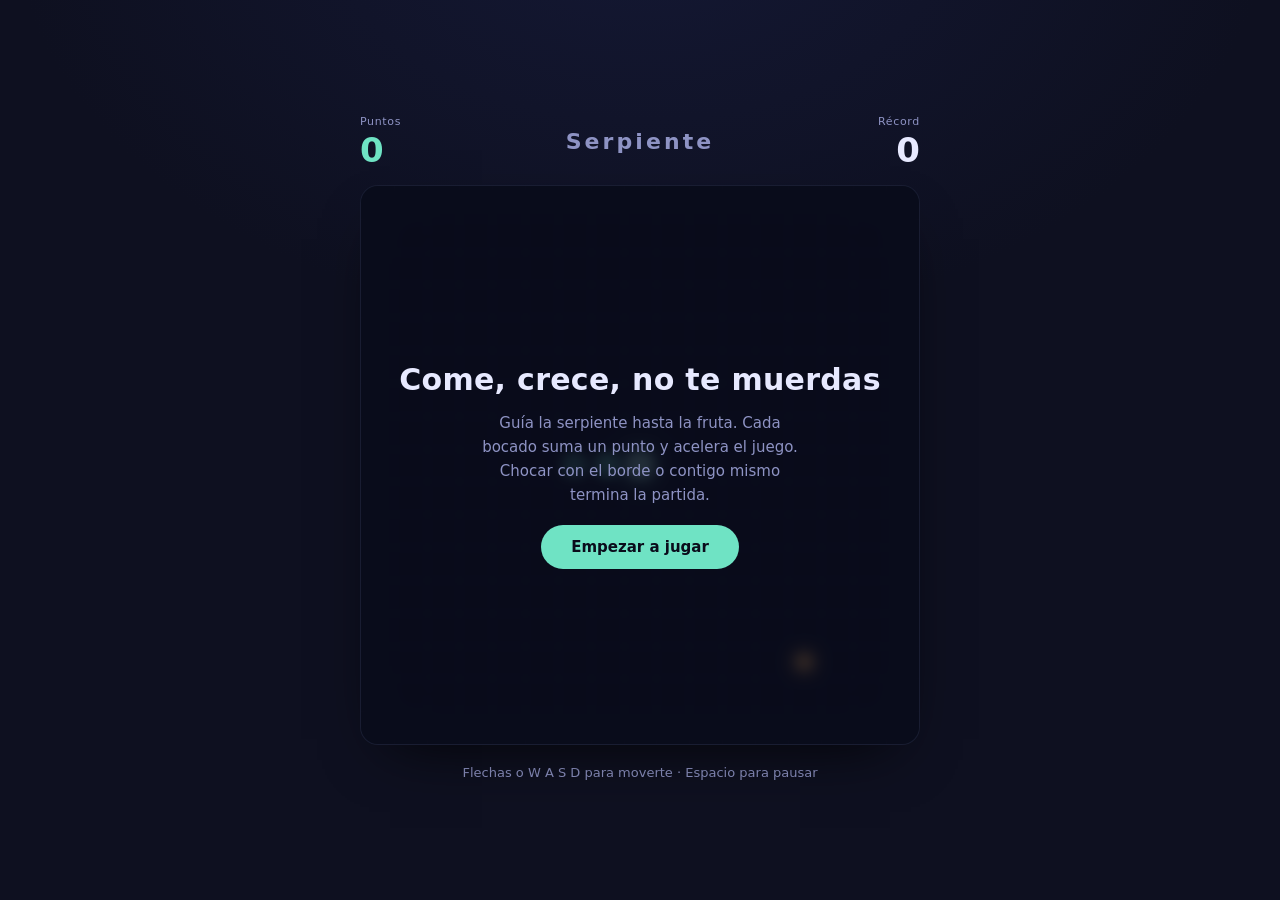
==== index.html @ ad9e7c22 "Primer juego de serpiente con analytics" ====
<!DOCTYPE html>
<html lang="es">
<head>
<meta charset="utf-8">
<meta name="viewport" content="width=device-width, initial-scale=1, viewport-fit=cover">
<title>Serpiente</title>
<link rel="stylesheet" href="css/styles.css">
</head>

<body>

<main class="wrap">
  <header class="hud">
    <div class="stat">
      <span class="stat-label">Puntos</span>
      <span class="stat-value" id="score">0</span>
    </div>
    <h1 class="title">Serpiente</h1>
    <div class="stat right">
      <span class="stat-label">Récord</span>
      <span class="stat-value" id="best">0</span>
    </div>
  </header>

  <div class="board">
    <canvas id="cv"></canvas>

    <div class="screen" id="startScreen">
      <h2>Come, crece, no te muerdas</h2>
      <p>Guía la serpiente hasta la fruta. Cada bocado suma un punto y acelera el juego. Chocar con el borde o contigo mismo termina la partida.</p>
      <button id="startBtn">Empezar a jugar</button>
    </div>

    <div class="screen" id="pauseScreen" hidden>
      <h2>En pausa</h2>
      <p>Pulsa espacio o el botón para continuar donde lo dejaste.</p>
      <button id="resumeBtn">Continuar</button>
    </div>

    <div class="screen over" id="overScreen" hidden>
      <h2 id="overTitle">Fin de la partida</h2>
      <div class="final" id="finalScore">0</div>
      <p id="overMsg">Chocaste contra el muro.</p>
      <button id="againBtn">Jugar otra vez</button>
    </div>
  </div>

  <div class="pad" id="pad">
    <button data-dir="up" aria-label="Arriba">↑</button>
    <button data-dir="left" aria-label="Izquierda">←</button>
    <button data-dir="down" aria-label="Abajo">↓</button>
    <button data-dir="right" aria-label="Derecha">→</button>
  </div>

  <p class="hint">Flechas o W A S D para moverte · Espacio para pausar</p>
</main>
<script src="js/game.js"></script>
<script src="js/analytics.js"></script>
</body>
</html>
---- css/styles.css ----
:root{
    --bg:#0E1020;
    --bg-2:#141834;
    --board:#0A0C1B;
    --grid:rgba(160,175,255,.055);
    --snake:#6FE3C4;
    --snake-head:#B6F7E4;
    --food:#FFB454;
    --ink:#E7E9FF;
    --ink-soft:#8E93C4;
    --danger:#FF6B81;
    --radius:18px;
  }

  *{box-sizing:border-box}

  html,body{height:100%}

  body{
    margin:0;
    background:
      radial-gradient(900px 600px at 50% -10%, var(--bg-2), transparent 70%),
      var(--bg);
    color:var(--ink);
    font-family:"Avenir Next","Segoe UI",system-ui,-apple-system,"Helvetica Neue",Arial,sans-serif;
    display:flex;
    align-items:center;
    justify-content:center;
    padding:clamp(12px,3vw,28px);
    -webkit-tap-highlight-color:transparent;
  }

  .wrap{
    width:min(560px,100%);
    display:flex;
    flex-direction:column;
    gap:clamp(10px,2vh,18px);
  }

  /* ---------- Marcador ---------- */
  .hud{
    display:grid;
    grid-template-columns:1fr auto 1fr;
    align-items:center;
    gap:12px;
  }

  .title{
    margin:0;
    font-size:clamp(17px,4.5vw,22px);
    font-weight:600;
    letter-spacing:.14em;
    color:var(--ink-soft);
  }

  .stat{display:flex;flex-direction:column;line-height:1}
  .stat.right{align-items:flex-end}

  .stat-label{
    font-size:11px;
    letter-spacing:.06em;
    color:var(--ink-soft);
    margin-bottom:6px;
  }

  .stat-value{
    font-size:clamp(26px,7vw,34px);
    font-weight:700;
    font-variant-numeric:tabular-nums;
  }

  #score{color:var(--snake)}

  /* ---------- Tablero ---------- */
  .board{
    position:relative;
    aspect-ratio:1/1;
    width:100%;
    border-radius:var(--radius);
    background:var(--board);
    border:1px solid rgba(160,175,255,.1);
    box-shadow:0 24px 60px -30px rgba(0,0,0,.95), inset 0 0 70px rgba(111,227,196,.05);
    overflow:hidden;
    touch-action:none;
  }

  canvas{display:block;width:100%;height:100%}

  /* ---------- Pantallas ---------- */
  .screen{
    position:absolute;
    inset:0;
    display:flex;
    flex-direction:column;
    align-items:center;
    justify-content:center;
    gap:14px;
    padding:24px;
    text-align:center;
    background:rgba(10,12,27,.86);
    backdrop-filter:blur(6px);
    -webkit-backdrop-filter:blur(6px);
    transition:opacity .22s ease;
  }

  .screen[hidden]{display:none}

  .screen h2{
    margin:0;
    font-size:clamp(22px,6vw,30px);
    font-weight:700;
    letter-spacing:.01em;
  }

  .screen p{
    margin:0;
    max-width:34ch;
    color:var(--ink-soft);
    font-size:clamp(13px,3.4vw,15px);
    line-height:1.6;
  }

  .final{
    font-size:clamp(40px,12vw,58px);
    font-weight:700;
    color:var(--food);
    line-height:1;
    font-variant-numeric:tabular-nums;
  }

  .over h2{color:var(--danger)}

  button{
    font:inherit;
    cursor:pointer;
    border:0;
    color:var(--board);
    background:var(--snake);
    padding:13px 30px;
    border-radius:999px;
    font-weight:700;
    font-size:15px;
    margin-top:4px;
    transition:transform .12s ease, background .12s ease;
  }

  button:hover{background:var(--snake-head)}
  button:active{transform:scale(.96)}
  button:focus-visible,
  .pad button:focus-visible{outline:2px solid var(--food);outline-offset:3px}

  /* ---------- Controles táctiles ---------- */
  .pad{
    display:none;
    grid-template-columns:repeat(3,1fr);
    grid-template-areas:". up ." "left down right";
    gap:8px;
    max-width:250px;
    margin:0 auto;
    width:100%;
  }

  .pad button{
    margin:0;
    background:rgba(160,175,255,.08);
    color:var(--ink);
    border-radius:14px;
    padding:16px 0;
    font-size:19px;
  }

  .pad button:hover{background:rgba(160,175,255,.16)}

  [data-dir="up"]{grid-area:up}
  [data-dir="left"]{grid-area:left}
  [data-dir="down"]{grid-area:down}
  [data-dir="right"]{grid-area:right}

  .hint{
    margin:0;
    text-align:center;
    color:var(--ink-soft);
    font-size:13px;
    line-height:1.6;
  }

  @media (hover:none) and (pointer:coarse){
    .pad{display:grid}
    .hint{display:none}
  }

  @media (prefers-reduced-motion:reduce){
    *{transition:none !important}
  }
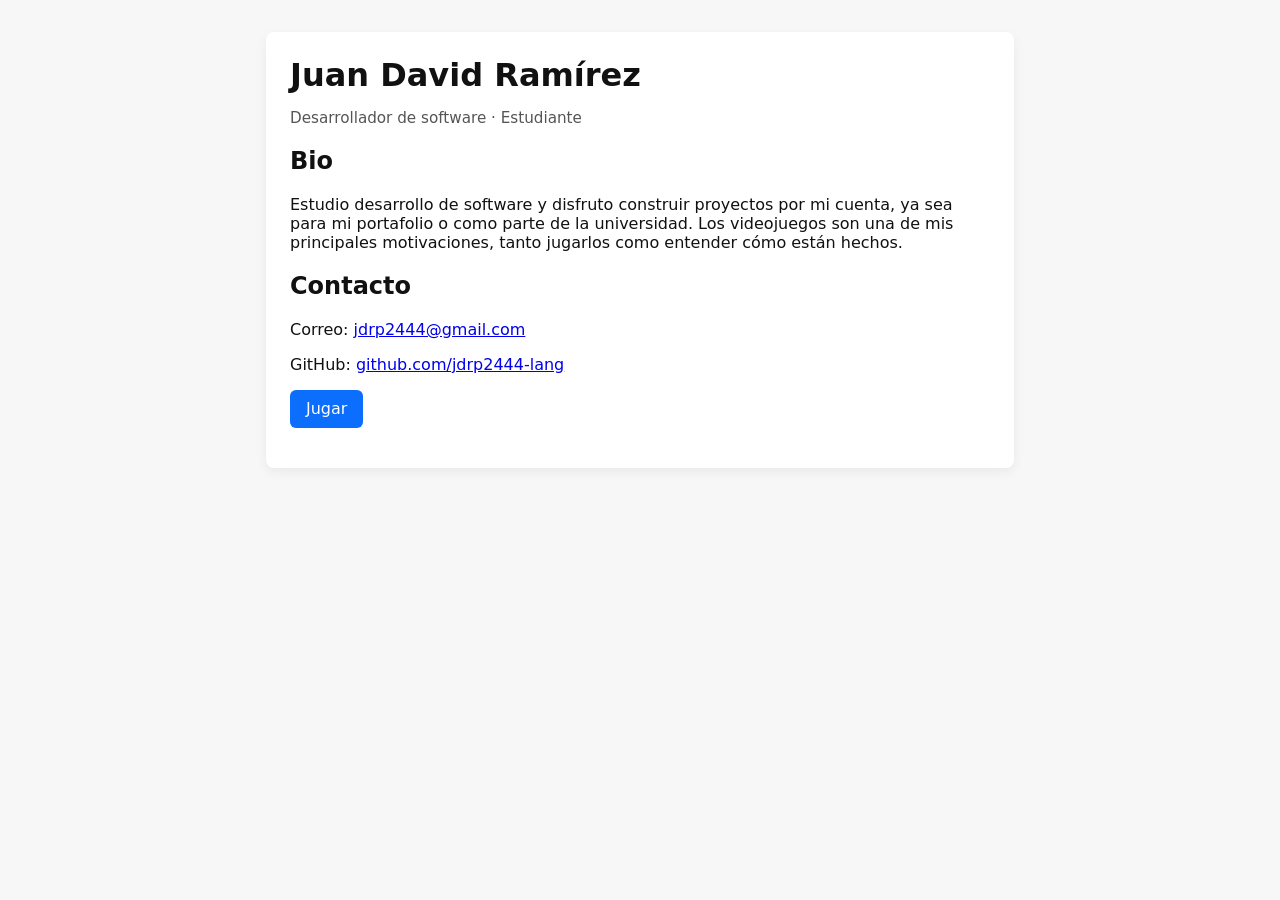
==== commit 6dce402d: "se registro index.js como nueo y juego.html es el nuevo" ====
--- a/index.html
+++ b/index.html
@@ -1,60 +1,49 @@
-<!DOCTYPE html>
-<html lang="es">
+<!doctype html>
+<html lang="es">    
 <head>
-<meta charset="utf-8">
-<meta name="viewport" content="width=device-width, initial-scale=1, viewport-fit=cover">
-<title>Serpiente</title>
-<link rel="stylesheet" href="css/styles.css">
+	<meta charset="utf-8">
+	<meta name="viewport" content="width=device-width,initial-scale=1">
+	<title>Serpiente Analytics</title>
+
+	<!-- Google tag (gtag.js) -->
+	<script async src="https://www.googletagmanager.com/gtag/js?id=G-P49GZ44WM7"></script>
+	<script>
+		window.dataLayer = window.dataLayer || [];
+		function gtag(){dataLayer.push(arguments);}
+		gtag('js', new Date());
+		gtag('config', 'G-P49GZ44WM7');
+	</script>
+
+	<style>
+		body{font-family:system-ui,-apple-system,Segoe UI,Roboto,Arial;margin:2rem;background:#f7f7f7;color:#111}
+		.container{max-width:700px;margin:0 auto;background:#fff;padding:1.5rem;border-radius:8px;box-shadow:0 4px 12px rgba(0,0,0,.06)}
+		header h1{margin:0 0 .25rem}
+		section{margin:1rem 0}
+		.button-link{display:inline-block;padding:.6rem 1rem;background:#0b6efd;color:#fff;text-decoration:none;border-radius:6px}
+		.muted{color:#555;font-size:.95rem}
+	</style>
 </head>
+<body>
+	<div class="container">
+		<header>
+			<h1>Juan David Ramírez</h1>
+			<p class="muted">Desarrollador de software · Estudiante</p>
+		</header>
 
-<body>
+		<section id="bio">
+			<h2>Bio</h2>
+			<p>Estudio desarrollo de software y disfruto construir proyectos por mi cuenta, ya sea para mi portafolio o como parte de la universidad. Los videojuegos son una de mis principales motivaciones, tanto jugarlos como entender cómo están hechos.</p>
+		</section>
 
-<main class="wrap">
-  <header class="hud">
-    <div class="stat">
-      <span class="stat-label">Puntos</span>
-      <span class="stat-value" id="score">0</span>
-    </div>
-    <h1 class="title">Serpiente</h1>
-    <div class="stat right">
-      <span class="stat-label">Récord</span>
-      <span class="stat-value" id="best">0</span>
-    </div>
-  </header>
+		<section id="contacto">
+			<h2>Contacto</h2>
+			<p>Correo: <a href="mailto:jdrp2444@gmail.com">jdrp2444@gmail.com</a></p>
+			<p>GitHub: <a href="https://github.com/jdrp2444-lang" target="_blank" rel="noopener">github.com/jdrp2444-lang</a></p>
+		</section>
 
-  <div class="board">
-    <canvas id="cv"></canvas>
-
-    <div class="screen" id="startScreen">
-      <h2>Come, crece, no te muerdas</h2>
-      <p>Guía la serpiente hasta la fruta. Cada bocado suma un punto y acelera el juego. Chocar con el borde o contigo mismo termina la partida.</p>
-      <button id="startBtn">Empezar a jugar</button>
-    </div>
-
-    <div class="screen" id="pauseScreen" hidden>
-      <h2>En pausa</h2>
-      <p>Pulsa espacio o el botón para continuar donde lo dejaste.</p>
-      <button id="resumeBtn">Continuar</button>
-    </div>
-
-    <div class="screen over" id="overScreen" hidden>
-      <h2 id="overTitle">Fin de la partida</h2>
-      <div class="final" id="finalScore">0</div>
-      <p id="overMsg">Chocaste contra el muro.</p>
-      <button id="againBtn">Jugar otra vez</button>
-    </div>
-  </div>
-
-  <div class="pad" id="pad">
-    <button data-dir="up" aria-label="Arriba">↑</button>
-    <button data-dir="left" aria-label="Izquierda">←</button>
-    <button data-dir="down" aria-label="Abajo">↓</button>
-    <button data-dir="right" aria-label="Derecha">→</button>
-  </div>
-
-  <p class="hint">Flechas o W A S D para moverte · Espacio para pausar</p>
-</main>
-<script src="js/game.js"></script>
-<script src="js/analytics.js"></script>
+		<p>
+			<a class="button-link" href="juego.html">Jugar</a>
+		</p>
+	</div>
 </body>
-</html>
+</html>
